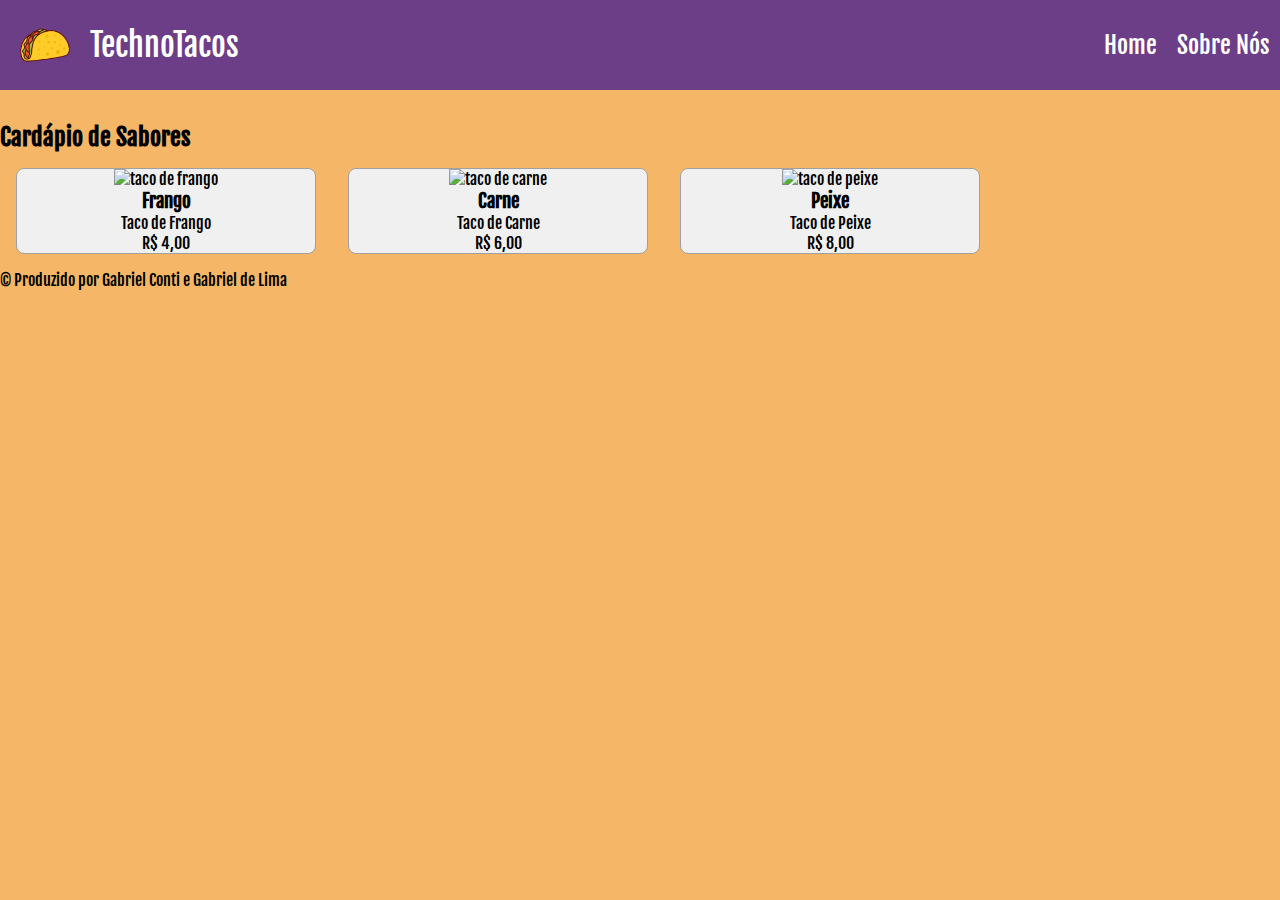
==== html/index.html @ 6e8d13e3 "commit" ====
<!DOCTYPE html>
<html lang="pt-br">
  <head>
    <meta charset="UTF-8" />
    <meta name="viewport" content="width=device-width, initial-scale=1.0" />
    <title>TechnoTacos</title>
    <link rel="stylesheet" href="../css/home.css"/>
    <link rel="stylesheet" href="../css/style.css"/>
    <link rel="shortcut icon" href="../assets/images/favicon.png" type="image/x-icon">
  </head>
  <body>
    <header>
      <img src="../assets/images/favicon.png" alt="Logo">
      <div class="header-title">
          <li><a href="index.html">TechnoTacos</a></li>
      </div>
      <ul class="header-links">
          <li><a href="index.html">Home</a></li>
          <li><a href="integrantes.html">Sobre Nós</a></li>
      </ul>
  </header>

    <section>
      <div class="card-display-section">
        <h2 class="card-display-section__title">Cardápio de Sabores</h2>
        <div id="card-display" class="card_display">
          <div class="card">
            <img
              class="card__image"
              src="../assets/images/comida.jpg"
              alt="taco de frango"
            />
            <h3>Frango</h3>
            <p>Taco de Frango</p>
            <p>R$&nbsp;4,00</p>
          </div>
          <div class="card">
            <img
              class="card__image"
              src="../assets/images/carne.jpg"
              alt="taco de carne"
            />
            <h3>Carne</h3>
            <p>Taco de Carne</p>
            <p>R$&nbsp;6,00</p>
          </div>
          <div class="card">
            <img
              class="card__image"
              src="../assets/images/peixe.jpg"
              alt="taco de peixe"
            />
            <h3>Peixe</h3>
            <p>Taco de Peixe</p>
            <p>R$&nbsp;8,00</p>
          </div>
        </div>
      </div>
    </section>

    <footer class="footer">
      <p>&copy Produzido por Gabriel Conti e Gabriel de Lima</p>
    </footer>
  </body>
</html>
---- css/home.css ----
body {
  background-color: rgb(245, 183, 103);
  color: black;
  font-family: Verdana, Geneva, Tahoma;
  margin: 0;
}

li {
  list-style-type: none;
}

.card {
  border: 1px solid #a0a0a0;
  border-radius: 8px;
  background-color: #f0f0f0;
  text-align: center;
  overflow: hidden;
  min-width: 300px;
}

.card-image {
  width: 400px;
  height: 400px;
  border-bottom: 1px solid #a0a0a0;
  border-bottom-left-radius: 8px;
  border-bottom-right-radius: 8px;
}

.card-display-section {
  margin-top: 32px;
}

.card-display-section-title {
  margin-left: 16px;
}

.card_display {
  display: flex;
  flex-direction: row;
  overflow-x: auto;
  column-gap: 32px;
  padding: 16px;
}

.card h3 {
  color: black;
  font-size: larger;
}

.card p {
  font-size: medium;
}

.footer {
  margin-top: auto;
}
---- css/style.css ----
@import url('https://fonts.googleapis.com/css2?family=Poppins:ital,wght@0,100;0,200;0,300;0,400;0,500;0,600;0,700;0,800;0,900;1,100;1,200;1,300;1,400;1,500;1,600;1,700;1,800;1,900&family=Raleway:ital,wght@0,100..900;1,100..900&display=swap');

@import url('https://fonts.googleapis.com/css2?family=Fjalla+One&family=Playwrite+BE+VLG:wght@100..400&family=Poppins:ital,wght@0,100;0,200;0,300;0,400;0,500;0,600;0,700;0,800;0,900;1,100;1,200;1,300;1,400;1,500;1,600;1,700;1,800;1,900&family=Raleway:ital,wght@0,100..900;1,100..900&display=swap');

* {
    font-family: "Fjalla One", sans-serif;
    margin: 0;
    padding: 0;
    box-sizing: border-box;
}

header {
    background-color: #6C3E88;
    display: flex;
    align-items: center;
    padding: 10px;
}

header img {
    width: 70px;
}

.header-title a{
    font-size: 2rem;
    color: #fff;
    padding: 10px;
    display: flex;
    align-items: center;
}

.header-links {
    margin-left: auto;
    display: flex;
    align-items: center;
}

.header-links li, .header-title li {
    list-style: none;
}

header a {
    font-size: 1.5rem;
    color: #fff;
    text-decoration: none;
    padding-left: 20px;
}

header a:hover {
    color: #F9BB2C;
    opacity: 0.8;
}

/* FOOTER */    

.footer-container {
    font-family: "Poppins", sans-serif;
    color: #F9BB2C;
    background-color: #6C3E88;
    width: 100vw;
    display: grid;
    grid-template-columns: 1fr;
}

.text-footer {
    display: flex;
    justify-content: center;
    text-align: center;
    padding: 1rem;
    margin: auto;
}

.footer-container span {
    font-size: 2.5rem;
    display: block;
}

.footer-section h2, .text-footer p {
    font-size: 1.5rem;
    margin-bottom: 5px;
}

.footer-section {
    text-align: center;
    padding: 1rem;

}

.footer-section a {
    font-size: 0.8rem;
    text-decoration: none;
    color: rgba(255, 255, 255, 0.521);
    display: block;
}

.footer-contact {
    display: flex;
    justify-content: center;
    align-items: center;
    margin-top: 0.7rem;
    padding-bottom: 1rem;
}

.footer-contact a img {
    width: 2rem;
    height: 2rem;
    margin-right: 0.5rem;
    
}

.footer-contact a .instagram:hover {
    opacity: 0.8;
}

.footer-contact a .facebook:hover {
    opacity: 0.8;
}

.footer-contact a .email:hover {
    opacity: 0.8;
}

@media screen and (min-width: 992px) {
    .content-restaurante{
        display: grid;
        grid-template-columns: 0.8fr 1fr;
        padding: 3rem 8rem;
    }
    .img-restaurante{
        width: 90%;
    }
    .imagem-restaurante{
        justify-content: right;
    }
    .texto-intro{
        padding: 0;
        text-align: left;
    }
    .cards{
        grid-template-columns: 1fr 1fr;
        padding: 0 8rem;
    }
    .footer-container{
        grid-template-columns: 1fr 1fr 1fr;
    }

}

@media screen and (min-width: 1200px){
    .cards{
        padding: 0 14rem;
    }
    .card-funcionario{
        width: 20rem;
    }
    .content-restaurante{
        padding: 3rem 12rem;
    }
}

@media screen and (max-width: 450px) {
    .titulo-intro{
        font-size: 3rem;
    }
}
   
@font-face {
    font-family: 'Montserrat';
    src: url('/assets/font/Montserrat-VariableFont_wght.ttf');
}
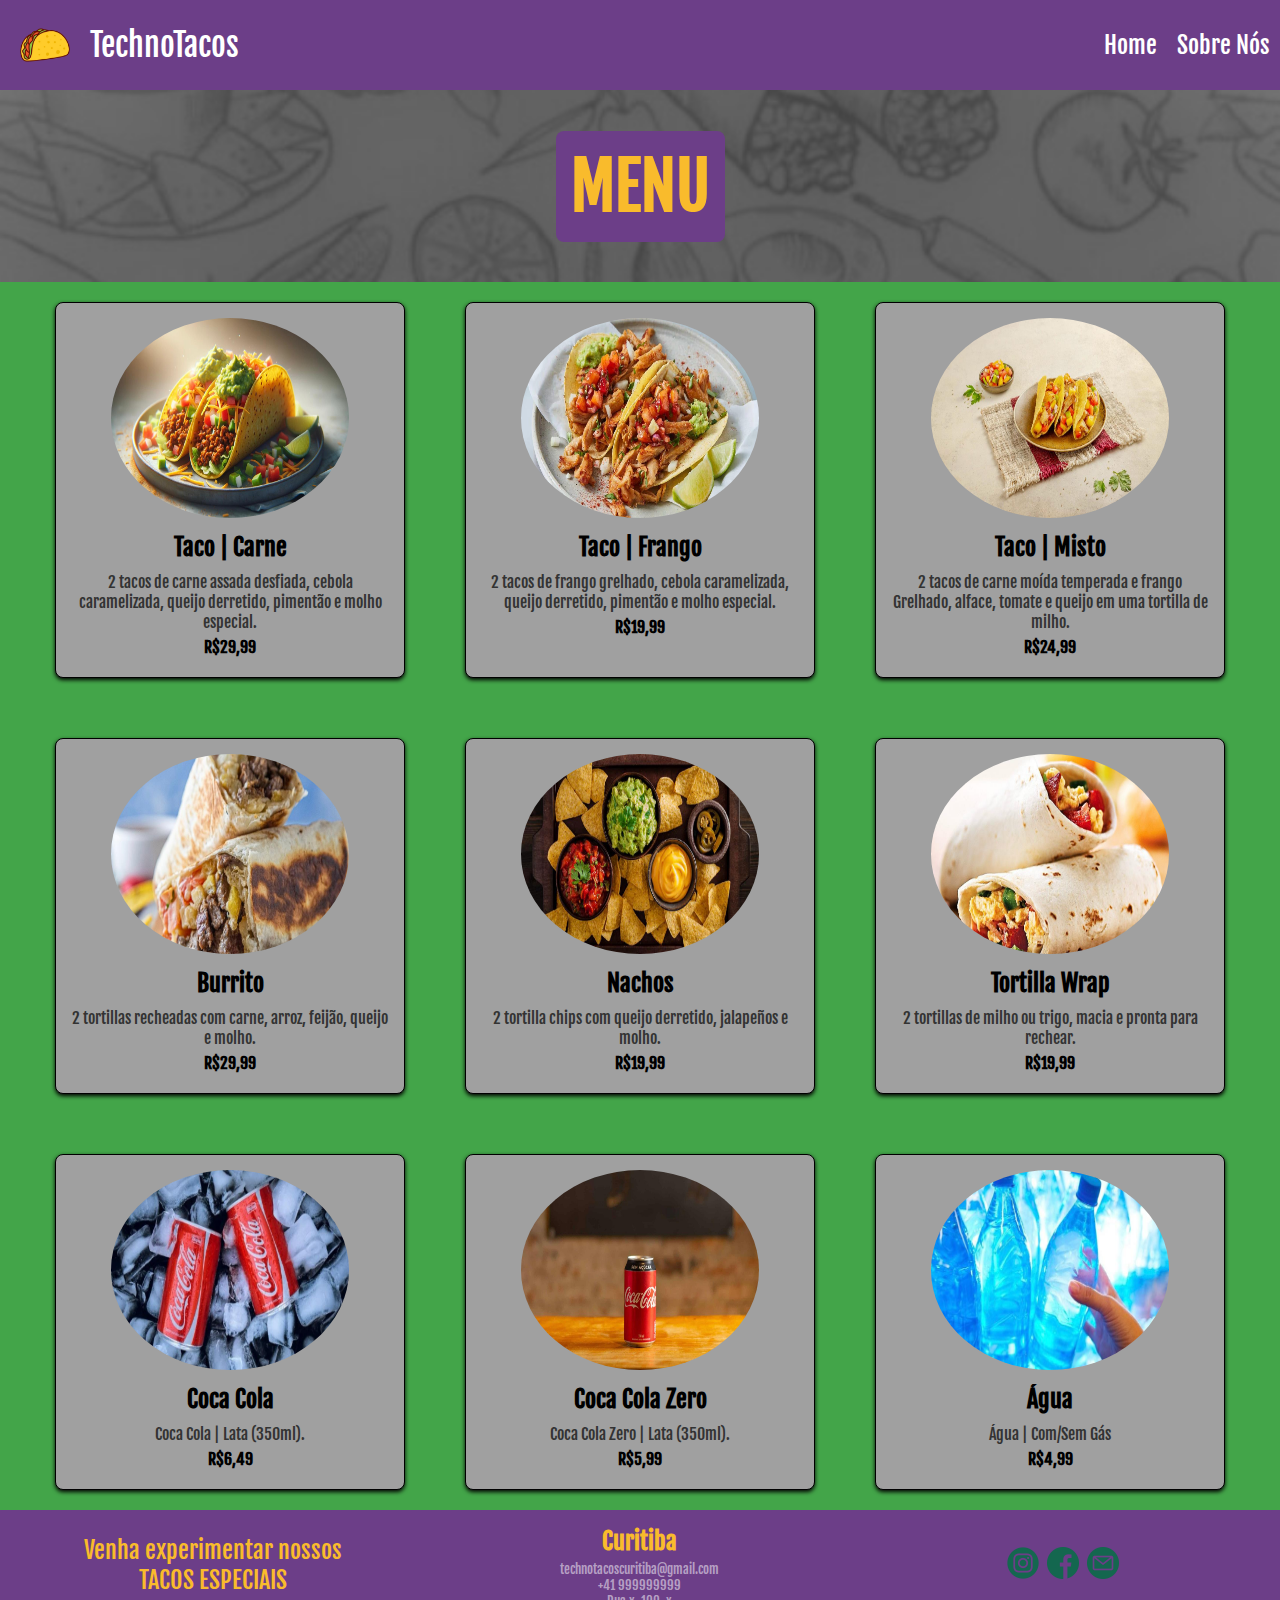
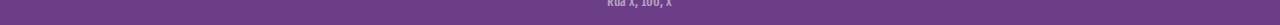
==== commit ec65fe75: "m" ====
--- a/html/index.html
+++ b/html/index.html
@@ -20,46 +20,102 @@
       </ul>
   </header>
 
+  <main>
     <section>
-      <div class="card-display-section">
-        <h2 class="card-display-section__title">Cardápio de Sabores</h2>
-        <div id="card-display" class="card_display">
-          <div class="card">
-            <img
-              class="card__image"
-              src="../assets/images/comida.jpg"
-              alt="taco de frango"
-            />
-            <h3>Frango</h3>
-            <p>Taco de Frango</p>
-            <p>R$&nbsp;4,00</p>
-          </div>
-          <div class="card">
-            <img
-              class="card__image"
-              src="../assets/images/carne.jpg"
-              alt="taco de carne"
-            />
-            <h3>Carne</h3>
-            <p>Taco de Carne</p>
-            <p>R$&nbsp;6,00</p>
-          </div>
-          <div class="card">
-            <img
-              class="card__image"
-              src="../assets/images/peixe.jpg"
-              alt="taco de peixe"
-            />
-            <h3>Peixe</h3>
-            <p>Taco de Peixe</p>
-            <p>R$&nbsp;8,00</p>
-          </div>
+
+        <div class="funcionarios">
+            <div class="titulo-section-funcionario">
+                <div class="banner-intro">
+                <div class="banner-intro2">
+                    <h1 class="titulo-intro">MENU</h1>
+                </div>
+                </div>
+            </div>
+
+        <div class="menu">
+            <div class="menu-card">
+                <img src="../assets/images/tacos.jpeg" alt="">
+                <h2>Taco | Carne</h2>
+                <p>2 tacos de carne assada desfiada, cebola caramelizada, queijo derretido, pimentão e molho especial.</p>
+                <p class="price">R$29,99</p>
+            </div>
+
+            <div class="menu-card">
+                <img src="../assets/images/tacos-frango.jpeg" alt="">
+                <h2>Taco | Frango</h2>
+                <p>2 tacos de frango grelhado, cebola caramelizada, queijo derretido, pimentão e molho especial.</p>
+                <p class="price">R$19,99</p>
+            </div>
+
+            <div class="menu-card">
+                <img src="../assets/images/tacos-misto.jpeg" alt="">
+                <h2>Taco | Misto </h2>
+                <p>2 tacos de carne moída temperada e frango Grelhado, alface, tomate e queijo em uma tortilla de milho.</p>
+                <p class="price">R$24,99</p>
+            </div>
+
+            <div class="menu-card">
+                <img src="../assets/images/burrito.jpeg" alt="">
+                <h2>Burrito</h2>
+                <p>2 tortillas recheadas com carne, arroz, feijão, queijo e molho.</p>
+                <p class="price">R$29,99</p>
+            </div>
+
+            <div class="menu-card">
+                <img src="../assets/images/nachos.jpeg" alt="">
+                <h2>Nachos</h2>
+                <p>2 tortilla chips com queijo derretido, jalapeños e molho.</p>
+                <p class="price">R$19,99</p>
+            </div>
+
+            <div class="menu-card">
+                <img src="../assets/images/tortilla.jpeg" alt="">
+                <h2>Tortilla Wrap</h2>
+                <p>2 tortillas de milho ou trigo, macia e pronta para rechear.</p>
+                <p class="price">R$19,99</p>
+            </div>
+
+            <div class="menu-card">
+                <img src="../assets/images/coca.jpeg" alt="">
+                <h2>Coca Cola</h2>
+                <p>Coca Cola | Lata (350ml).</p>
+                <p class="price">R$6,49</p>
+            </div>
+
+            <div class="menu-card">
+                <img src="../assets/images/zero.jpeg" alt="">
+                <h2>Coca Cola Zero</h2>
+                <p>Coca Cola Zero | Lata (350ml).</p>
+                <p class="price">R$5,99</p>
+            </div>
+            
+            <div class="menu-card">
+                <img src="../assets/images/agua.jpeg" alt="">
+                <h2>Água</h2>
+                <p>Água | Com/Sem Gás</p>
+                <p class="price">R$4,99</p>
+            </div>
         </div>
-      </div>
     </section>
+  </main>
 
-    <footer class="footer">
-      <p>&copy Produzido por Gabriel Conti e Gabriel de Lima</p>
-    </footer>
-  </body>
-</html>
+  <footer>
+    <div class="footer-container">
+        <div class="text-footer">
+            <p>Venha experimentar nossos<br> TACOS ESPECIAIS</p>
+        </div>
+        <div class="footer-section">
+            <h2>Curitiba</h2>
+            <a href="../email-curitiba">technotacoscuritiba@gmail.com</a>
+            <a href="../telefone-curitiba">+41 999999999</a>
+            <a href="../endereco-curitiba">Rua x, 100, x</a>
+        </div>
+        <div class="footer-contact">
+            <a href="https://www.instagram.com/tiagogorri/" target="_blank"><img class="instagram" src="../assets/images/insta.png" alt=""></a>
+            <a href="https://www.instagram.com/tiagogorri/" target="_blank"><img class="facebook" src="../assets/images/facebook.png" alt=""></a>
+            <a href="https://www.instagram.com/tiagogorri/" target="_blank"><img class="email" src="../assets/images/email.png" alt=""></a>
+        </div>
+    </div>
+</footer>
+</body>
+</html>--- a/css/home.css
+++ b/css/home.css
@@ -1,56 +1,70 @@
-body {
-  background-color: rgb(245, 183, 103);
-  color: black;
-  font-family: Verdana, Geneva, Tahoma;
-  margin: 0;
+main {
+    background-color: #43A549;
 }
 
-li {
-  list-style-type: none;
+.banner-intro {
+    background-image: url(../assets/images/1b667288-0fd7-411d-b521-b2f09d698b01.jpg);
+    background-size: cover;
+    background-attachment: fixed;
+    display: flex;
+    align-items: center;
+    justify-content: center;
+    width: 100vw;
+    height: 12rem;
 }
 
-.card {
-  border: 1px solid #a0a0a0;
-  border-radius: 8px;
-  background-color: #f0f0f0;
-  text-align: center;
-  overflow: hidden;
-  min-width: 300px;
+.banner-intro2 {
+    background-color: #6C3E88;
+    padding: 15px;
+    border-radius: 8px;
 }
 
-.card-image {
-  width: 400px;
-  height: 400px;
-  border-bottom: 1px solid #a0a0a0;
-  border-bottom-left-radius: 8px;
-  border-bottom-right-radius: 8px;
+.titulo-intro {
+    color: #F9BB2C;
+    font-size: 4rem;
+    text-align: center;
+    font-weight: 600;
 }
 
-.card-display-section {
-  margin-top: 32px;
+.menu {
+    display: flex;
+    flex-wrap: wrap;
+    gap: 20px;
+    justify-content: center;
 }
 
-.card-display-section-title {
-  margin-left: 16px;
+.menu-card {
+    background-color: #a0a0a0;
+    border: 1px solid black;
+    border-radius: 8px;
+    box-shadow: 0 2px 4px black;
+
+    overflow: hidden;
+    width: 350px;
+    margin: 20px;
+    padding: 15px;
+    text-align: center;
 }
 
-.card_display {
-  display: flex;
-  flex-direction: row;
-  overflow-x: auto;
-  column-gap: 32px;
-  padding: 16px;
+.menu-card img {
+    width: 75%;
+    height: 200px;
+    border-radius: 50%;
 }
 
-.card h3 {
-  color: black;
-  font-size: larger;
+.menu-card h2 {
+    font-size: 1.5em;
+    margin: 10px 0;
 }
 
-.card p {
-  font-size: medium;
+.menu-card p {
+    font-size: 1em;
+    color: #333;
+    margin: 5px 0;
 }
 
-.footer {
-  margin-top: auto;
+.menu-card .price {
+    font-weight: bold;
+    color: black;
 }
+
--- a/css/style.css
+++ b/css/style.css
@@ -7,6 +7,8 @@
     margin: 0;
     padding: 0;
     box-sizing: border-box;
+    overflow-x: hidden;
+
 }
 
 header {
